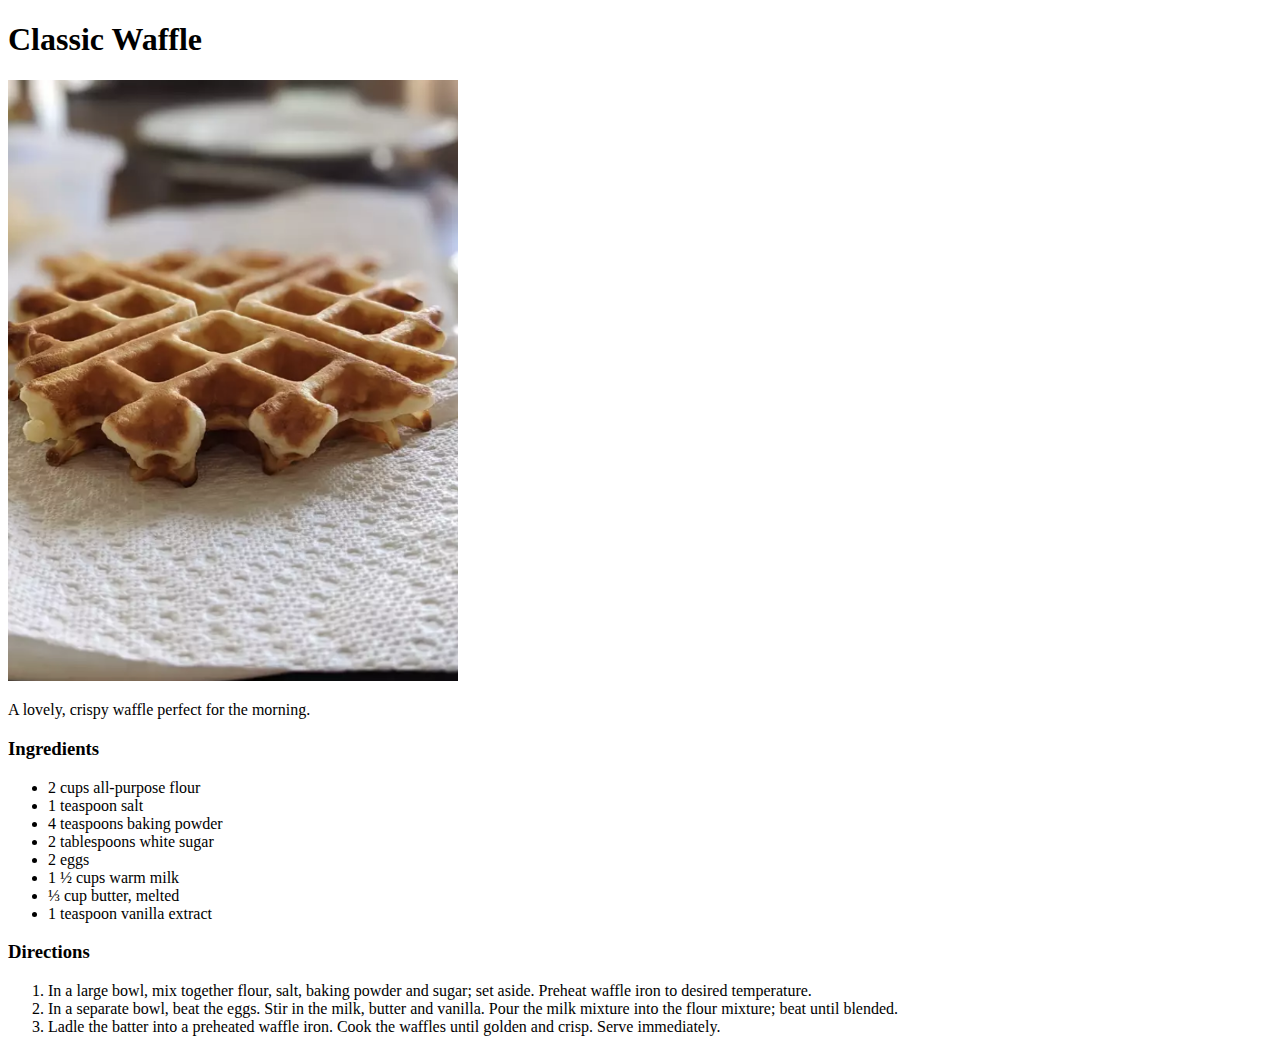
==== recipes/classic waffles.html @ b32298fd "Add waffle page" ====
<!DOCTYPE html>
<html lang="en">
<head>
    <meta charset="UTF-8">
    <meta http-equiv="X-UA-Compatible" content="IE=edge">
    <meta name="viewport" content="width=device-width, initial-scale=1.0">
    <title>Document</title>
</head>
<body>
    <h1>Classic Waffle</h1>
    <img src="images/waffles.png" alt="classic waffle" width="450">
    <p></p>
    A lovely, crispy waffle perfect for the morning.
    <h3>Ingredients</h3>
    <ul>
        <li>2 cups all-purpose flour</li>
        <li>1 teaspoon salt</li>
        <li>4 teaspoons baking powder</li>
        <li>2 tablespoons white sugar</li>
        <li>2 eggs</li>
        <li>1 ½ cups warm milk</li>
        <li>⅓ cup butter, melted</li>
        <li>1 teaspoon vanilla extract</li>

    </ul>
    <h3>Directions</h3>
    <ol>
        <li>In a large bowl, mix together flour, salt, baking powder and sugar; set aside. Preheat waffle iron to desired temperature.</li>
        <li>In a separate bowl, beat the eggs. Stir in the milk, butter and vanilla. Pour the milk mixture into the flour mixture; beat until blended.</li>
        <li>Ladle the batter into a preheated waffle iron. Cook the waffles until golden and crisp. Serve immediately.</li>
    </ol>
</body>
</html>
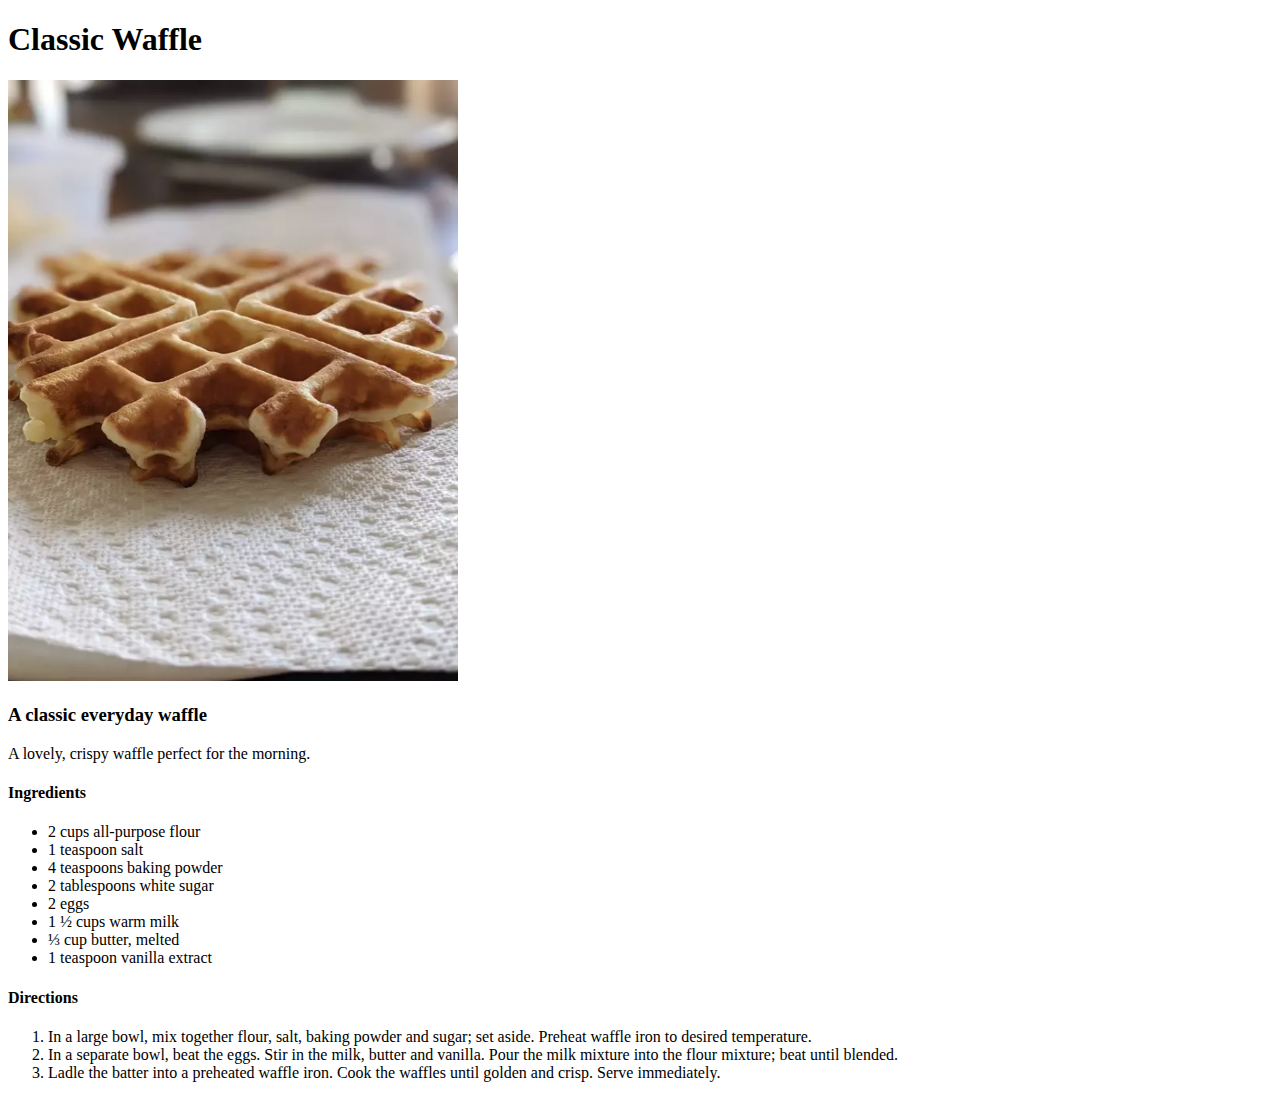
==== commit 5c12fda4: "Update index" ====
--- a/recipes/classic waffles.html
+++ b/recipes/classic waffles.html
@@ -10,8 +10,9 @@
     <h1>Classic Waffle</h1>
     <img src="images/waffles.png" alt="classic waffle" width="450">
     <p></p>
+    <h3>A classic everyday waffle</h3>
     A lovely, crispy waffle perfect for the morning.
-    <h3>Ingredients</h3>
+    <h4>Ingredients</h4>
     <ul>
         <li>2 cups all-purpose flour</li>
         <li>1 teaspoon salt</li>
@@ -23,7 +24,7 @@
         <li>1 teaspoon vanilla extract</li>
 
     </ul>
-    <h3>Directions</h3>
+    <h4>Directions</h4>
     <ol>
         <li>In a large bowl, mix together flour, salt, baking powder and sugar; set aside. Preheat waffle iron to desired temperature.</li>
         <li>In a separate bowl, beat the eggs. Stir in the milk, butter and vanilla. Pour the milk mixture into the flour mixture; beat until blended.</li>
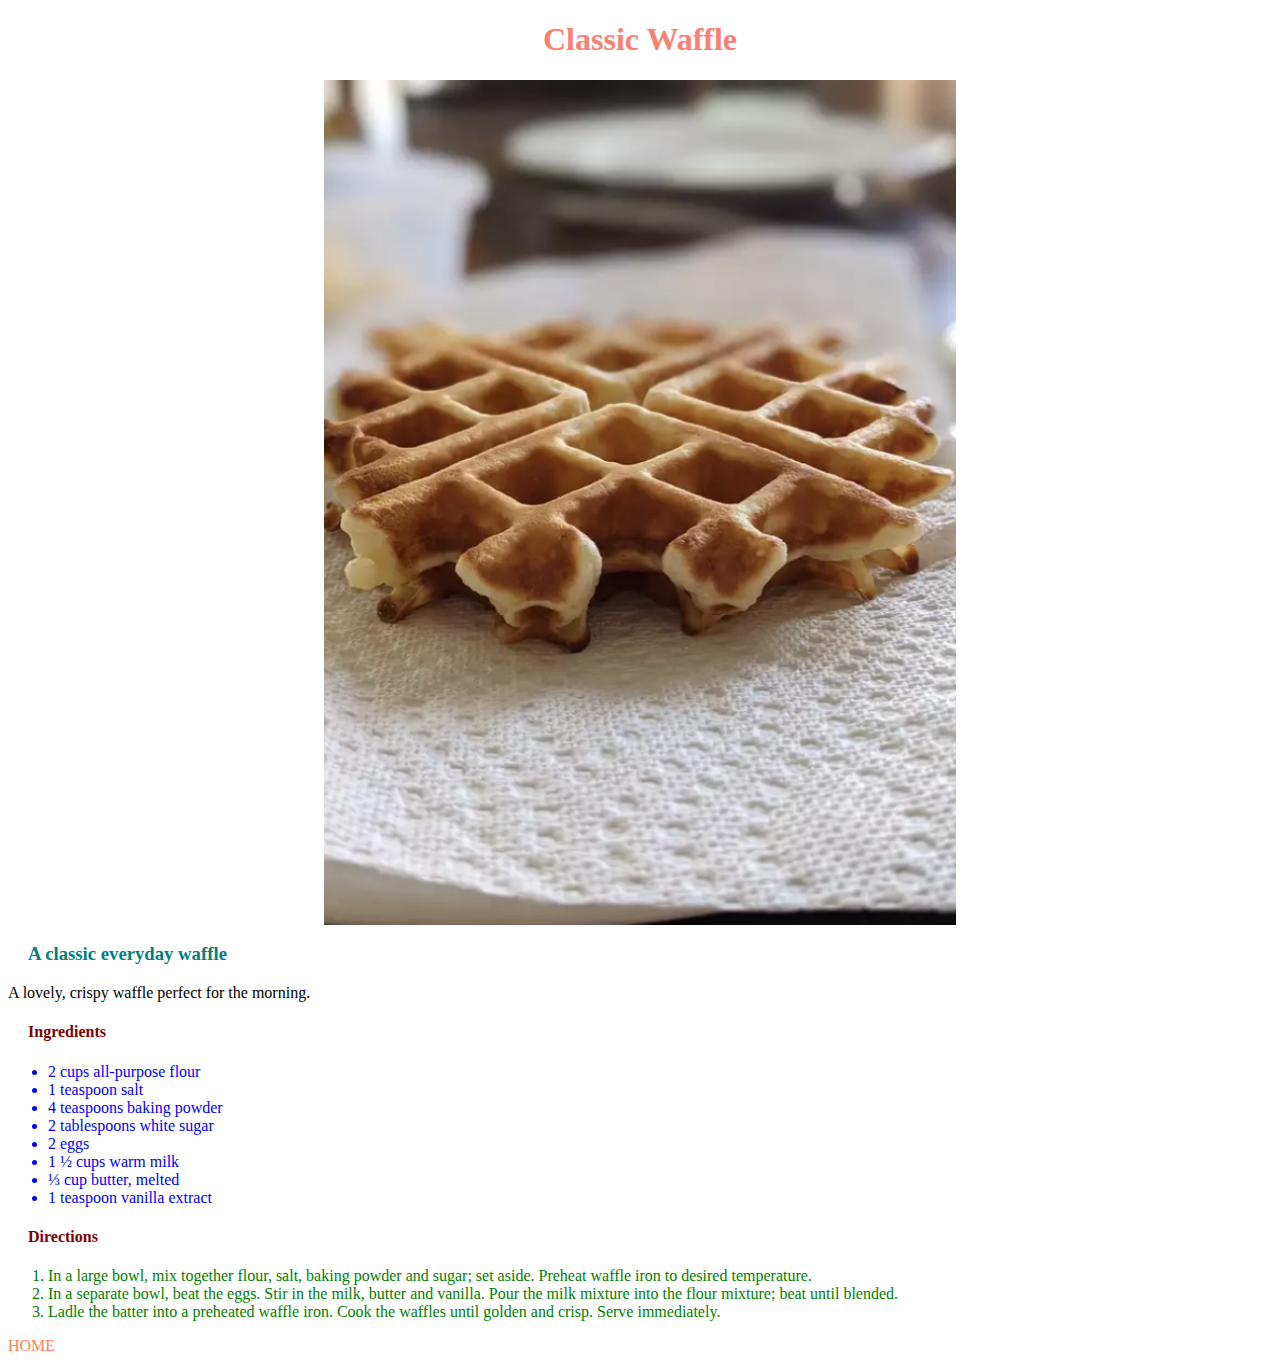
==== commit 6b596908: "Stylized recipe page" ====
--- a/recipes/classic waffles.html
+++ b/recipes/classic waffles.html
@@ -5,15 +5,16 @@
     <meta http-equiv="X-UA-Compatible" content="IE=edge">
     <meta name="viewport" content="width=device-width, initial-scale=1.0">
     <title>Document</title>
+    <link rel="stylesheet" href="style.css">
 </head>
 <body>
     <h1>Classic Waffle</h1>
-    <img src="images/waffles.png" alt="classic waffle" width="450">
+    <img src="images/waffles.png" alt="classic waffle" class="image">
     <p></p>
     <h3>A classic everyday waffle</h3>
     A lovely, crispy waffle perfect for the morning.
     <h4>Ingredients</h4>
-    <ul>
+    <ul class="list-ingredients">
         <li>2 cups all-purpose flour</li>
         <li>1 teaspoon salt</li>
         <li>4 teaspoons baking powder</li>
@@ -25,10 +26,11 @@
 
     </ul>
     <h4>Directions</h4>
-    <ol>
+    <ol class="list-direction">
         <li>In a large bowl, mix together flour, salt, baking powder and sugar; set aside. Preheat waffle iron to desired temperature.</li>
         <li>In a separate bowl, beat the eggs. Stir in the milk, butter and vanilla. Pour the milk mixture into the flour mixture; beat until blended.</li>
         <li>Ladle the batter into a preheated waffle iron. Cook the waffles until golden and crisp. Serve immediately.</li>
     </ol>
+    <a href="../index.html" class="link text">HOME</a>
 </body>
 </html>--- a/recipes/style.css
+++ b/recipes/style.css
@@ -0,0 +1,32 @@
+.link{
+    color: coral;
+    text-align: center;
+    text-decoration: none;
+}
+.list-ingredients{
+    color: blue;
+}
+.list-direction{
+    color: green;
+}
+h3{
+    color: teal;
+    text-indent: 20px;
+    font-weight:bold;
+}
+h4{
+    color: maroon;
+    text-indent: 20px;
+    font-weight:bold;
+}
+.image{
+    width: 400px;
+    display: block;
+    margin-left: auto;
+    margin-right: auto;
+    width: 50%;
+}
+h1{
+    text-align: center;
+    color: salmon;
+}